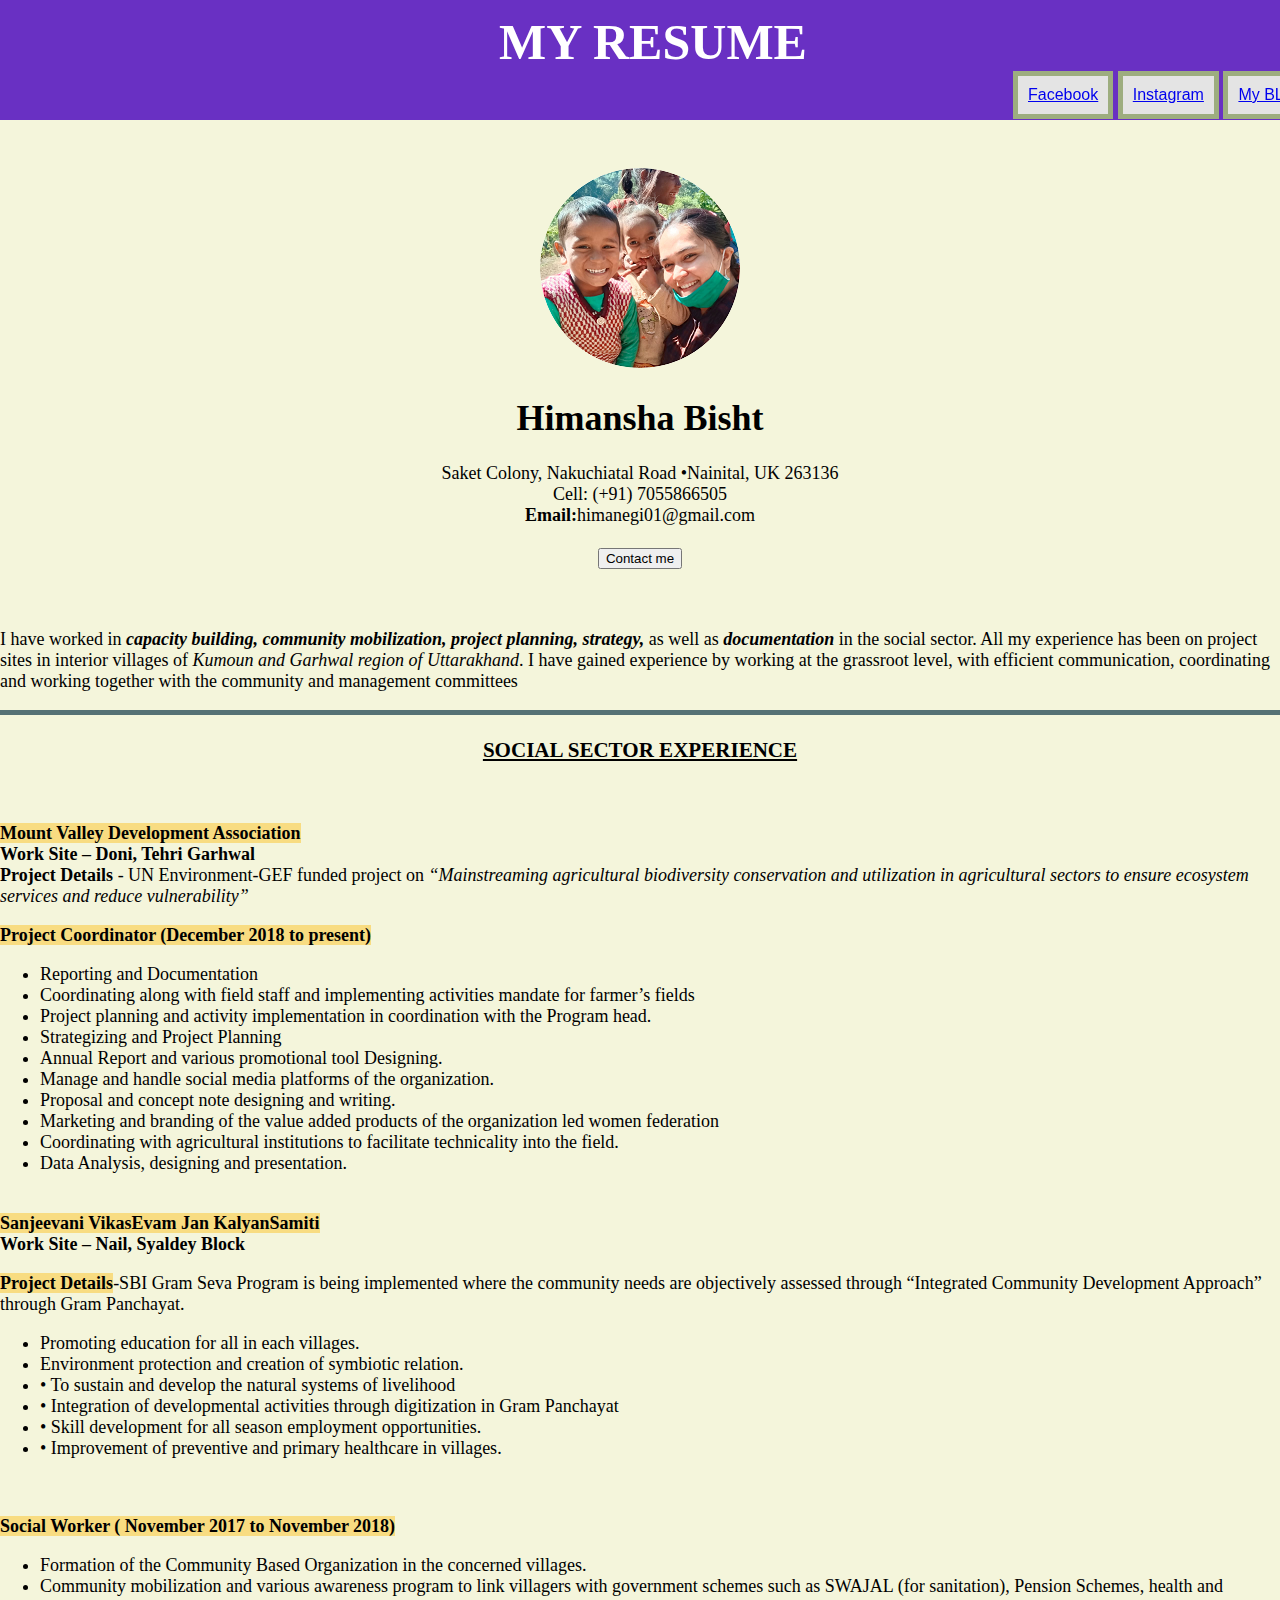
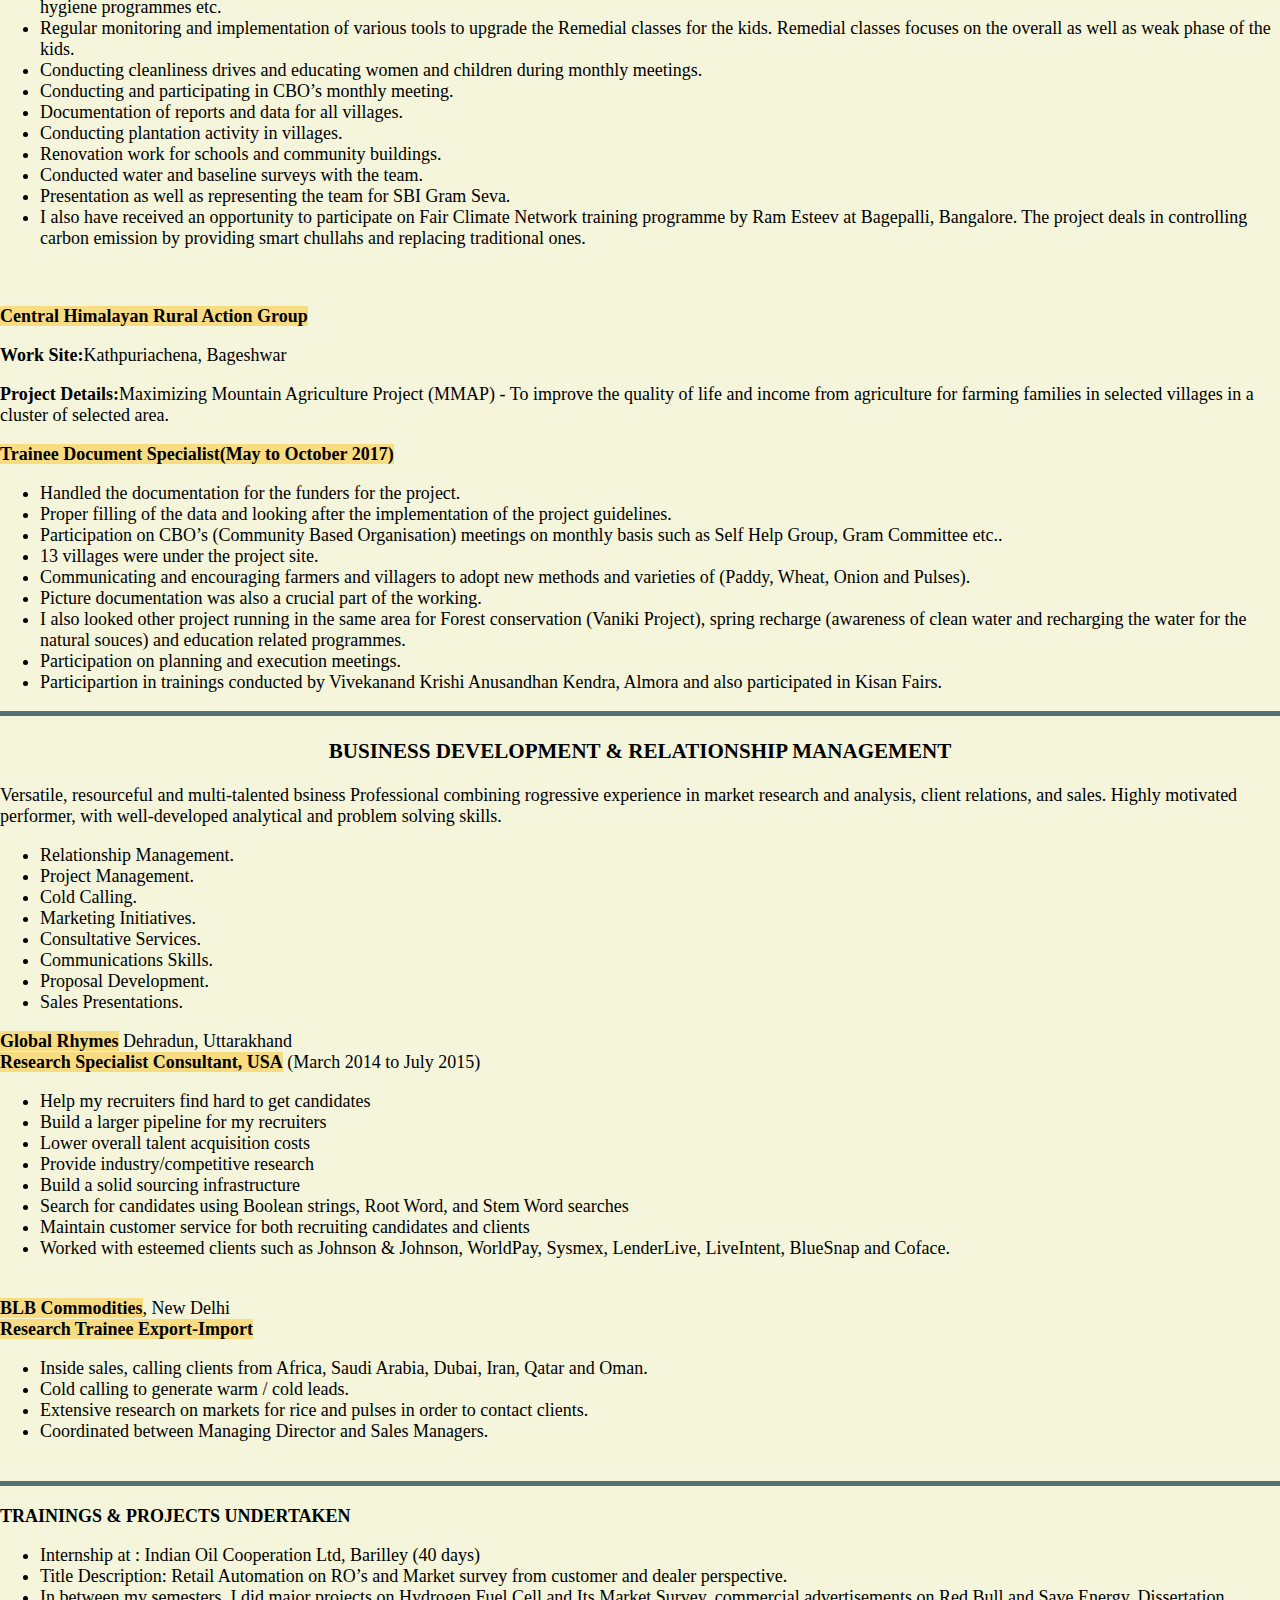
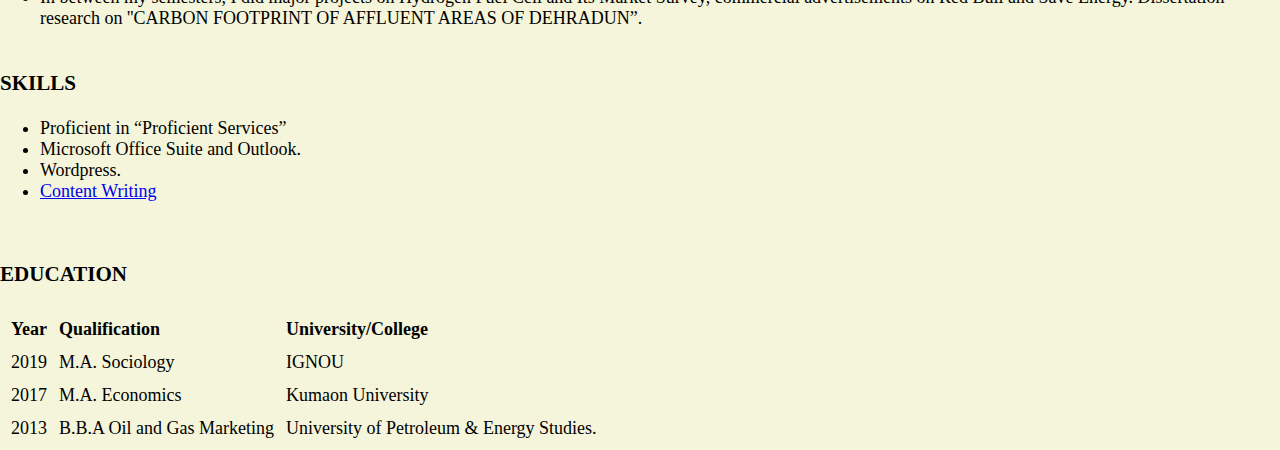
==== index.html @ 37a5aa53 "Add files via upload" ====
<!DOCTYPE html>
<html lang="en">
<head>
    <meta charset="UTF-8">
    <meta name="viewport" content="width=device-width, initial-scale=1.0">
    <title>Himansha Bisht</title>
    <link rel="stylesheet" href="mystyles.css">
</head>

<body>

  <div class="flo">
 

  <h2 class="header" style=text-align:center;>MY RESUME</h2>


  
  <nav class="fix">
<button>
  
    <a href="https://www.facebook.com/lilypadMashmellow">

Facebook</a>

</button>

<button>
<a href="https://www.instagram.com/pahado_chadhkul/">
  Instagram
  </a>
</button>
<button>
<a href="https://www.bluebullettribe.com/">
    My BLOG
</a>
</button>
 </nav>

</div>




  <br><br><br><br>
  <br><br><br><br>
   
<div class="swag">

<center>
  <img style=border-radius:50%; src="HimProfile.png" alt="Himansha's Profile Picture">
        
            <h1>Himansha Bisht</h1>
            Saket Colony, Nakuchiatal Road •Nainital, UK 263136 <br>
              Cell: (+91) 7055866505 <strong><br>Email:</strong>himanegi01@gmail.com
   
              <form action="mailto:himanegi@gmail.com" enctype="text/plain">
                <br>
                <input class="FormButton" type="submit" value="Contact me">
               </form>     <br><br>
            
              </center>
              
            
            <p align="left">I have worked in <em><strong>capacity building, community mobilization, project planning,  strategy,</strong></em> as well as <strong><em>documentation</em></strong> in the social sector. All my  experience has been on project sites in interior villages of <em>Kumoun and Garhwal region of Uttarakhand</em>. I have gained  experience by working at the  grassroot level, with efficient communication, coordinating and working together with the community and management committees</p>

</div>
    
<hr size="4">                
                
                <center>    <u><h3>SOCIAL SECTOR EXPERIENCE<h3></u></center><br>
            
                  <p>
         <strong> <span class="highlight"> Mount Valley Development Association </span> </strong> 
          
          <br>
           <strong> Work Site – Doni, Tehri Garhwal </strong><br>
            
           <strong> Project Details </strong>- UN Environment-GEF funded project on <em>“Mainstreaming agricultural biodiversity conservation and utilization in agricultural sectors to ensure ecosystem services and reduce vulnerability”</em></p>
            
                  <strong><p class="Menu" align=left> <span class="highlight">Project Coordinator (December 2018 to  present) </span></p></strong>
                  
                  <ul>
                    <li>Reporting and Documentation</li>
                    
                    <li>Coordinating along with field staff and implementing activities mandate for farmer’s fields</li>
                    <li>	Project planning and activity implementation in coordination with the Program head. </li>
                    <li>	Strategizing and Project Planning</li>
                    <li>	Annual Report and various promotional tool Designing.</li>
                    <li>	Manage and handle social media platforms of the organization. </li>
                    <li>	Proposal and concept note designing and writing.</li>
                    <li>	Marketing and branding of the value added products of the organization led women federation </li>
                    <li>	Coordinating with agricultural institutions to facilitate technicality into the field. </li>
                    <li>	Data Analysis, designing and presentation.</li>
                    <br>
                </ul>
            
               
                  <strong><p align="left">
                    <span class="highlight">Sanjeevani VikasEvam Jan KalyanSamiti</span>
            <br>Work  Site – Nail, Syaldey Block
            </p></strong>
                 <p> <strong><span class="highlight">Project Details</span></strong>-SBI Gram Seva Program is being implemented where the community needs are objectively assessed through “Integrated Community Development Approach” through Gram Panchayat. </p>
                  
                  <ul>
                    <li>Promoting education for all in each villages.</li>
                      
                    <li>Environment protection and creation of symbiotic relation.</li>
                    <li>	•	To sustain and develop the natural systems of livelihood</li>
                    <li>	•	Integration of developmental activities through digitization in Gram Panchayat</li>
                    <li>	•	Skill development for all season employment opportunities.</li>
                    <li>	•	Improvement of preventive and primary healthcare in villages. </li>
                    
            </ul>
            
             <br><strong><p align="left"><span class="highlight">Social Worker ( November 2017 to  November 2018)</span></p></strong>
                 
                  <ul>
                    <li>Formation of the Community Based Organization in the concerned villages.</li>
                      
                    <li>Community mobilization and various awareness program to link villagers with government schemes such as SWAJAL (for sanitation), Pension Schemes, health and hygiene programmes etc.</li>
                    
                    <li>Regular monitoring and implementation of various tools to upgrade the Remedial classes for the kids. Remedial classes focuses on the overall as well as weak phase of the kids.</li>
                    <li>Conducting cleanliness drives and educating women and children during monthly meetings.</li>
                    <li>Conducting and participating in CBO’s monthly meeting.</li>
                    <li>	Documentation of reports and data for all villages. </li>
                    <li> Conducting plantation activity in villages.</li>
                    <li>  	Renovation work for schools and community buildings.</li>
                    <li>Conducted water and baseline surveys with the team.</li>
                    <li>Presentation as well as representing the team for SBI Gram Seva.</li>
            <li>I also have received an opportunity to participate on Fair Climate Network training programme by Ram Esteev at Bagepalli, Bangalore. The project deals in controlling carbon emission by providing smart chullahs and replacing traditional ones.</li>
            </ul>
            <br>
                  
                  <p><strong><span class="highlight">Central Himalayan Rural Action Group</span></strong></p>
            
                  <p><strong>Work Site:</strong>Kathpuriachena, Bageshwar</p>
                  <p><strong>Project Details:</strong>Maximizing Mountain Agriculture Project (MMAP) - To improve the quality of life and income from agriculture for farming families in selected villages in a cluster of selected area.</p>
                  <strong><span class="highlight">Trainee Document Specialist(May to October 2017)</span></strong>
                  <ul>
                    <li>Handled the documentation for the funders for the project.</li>
                    <li>Proper filling of the data and looking after the implementation of the project guidelines.</li>
                    
                      <li>Participation on CBO’s (Community Based Organisation) meetings on monthly basis such as Self Help Group, Gram Committee etc..</li>
                    <li>13 villages were under the project site.</li>
                    <li>Communicating and encouraging farmers and villagers to adopt new methods and varieties of (Paddy, Wheat, Onion and Pulses).</li>
                    <li>Picture documentation was also a crucial part of the working.</li>
                    <li>I also looked other project running in the same area for Forest conservation (Vaniki Project), spring recharge (awareness of clean water and recharging the water for the natural souces) and education related programmes.</li>
                    
                    <li>Participation on planning and execution meetings.</li>
                    <li>Participartion in trainings conducted by Vivekanand Krishi Anusandhan Kendra, Almora and also participated in Kisan Fairs.</li>
                    
                  </ul>
            
                  <hr size="4">
            
            <center>
            <h3>
            BUSINESS DEVELOPMENT & RELATIONSHIP MANAGEMENT
              </h3>
                  </center>
                  <p>
                    Versatile, resourceful and multi-talented bsiness Professional combining rogressive experience in market research and analysis, client relations, and sales. Highly motivated performer, with well-developed analytical and problem solving skills.
                  </p>
                  <ul>
                    <li>Relationship Management.
                    </li>
                    
                    <li>Project Management.
                    </li>
                    <li>Cold Calling.
                    </li>
                    <li>Marketing Initiatives.
                    </li>
                    <li>Consultative Services.
                    </li>
                    <li>Communications Skills.
                    </li>
                    <li>Proposal Development.
                    </li>
                    <li>Sales Presentations.
                    </li>
                  </ul>
                  <strong><span class="highlight">Global Rhymes</span></strong>  Dehradun, Uttarakhand
    <br>
    <strong><span class="highlight">Research Specialist Consultant, USA</strong></span>
    (March 2014 to July 2015)
    <br>
    <ul>
     <li>Help my recruiters find hard to get candidates
      </li>
      
     <li>Build a larger pipeline for my recruiters
      </li>
     <li>Lower overall talent acquisition costs
      </li>
     <li>Provide industry/competitive research
      </li>
     <li>Build a solid sourcing infrastructure
      </li>
     <li>Search for candidates using Boolean strings, Root Word, and Stem Word searches
      </li>
     <li>Maintain customer service for both recruiting candidates and clients
      </li>
     <li>Worked with esteemed clients such as Johnson & Johnson, WorldPay, Sysmex, LenderLive, LiveIntent, BlueSnap and Coface.
      </li>
      </ul>
    <br>
    <strong><span class="highlight"> BLB Commodities</span></Strong>, New Delhi<br>
    <strong><span class="highlight"> Research Trainee Export-Import</span></strong>
    <br>
    <ul>
      <li>Inside sales, calling clients from Africa, Saudi Arabia, Dubai, Iran, Qatar and Oman.
      </li>
      
      <li>Cold calling to generate warm / cold leads.
      </li>
      <li>Extensive research on markets for rice and pulses in order to contact clients.
      </li>
      <li>Coordinated between Managing Director and Sales Managers.<br><br> 
</li></ul>

<hr size="4">
<p>
<strong>TRAININGS & PROJECTS UNDERTAKEN</strong></p>
<ul>
<li>
    Internship at : Indian Oil Cooperation Ltd, Barilley (40 days)
</li>
    
        <li>
            	Title Description: Retail Automation on RO’s and Market survey from customer and dealer perspective.
            </li>
        
<li>
        	In between my semesters, I did major projects on Hydrogen Fuel Cell and Its Market Survey, commercial advertisements on Red Bull and Save Energy.
    	Dissertation research on ''CARBON FOOTPRINT OF AFFLUENT AREAS OF DEHRADUN”.
    </li>
  <br> 
    
  </ul>
  <h3>SKILLS</h3>
  <ul>
<li>
    Proficient in “Proficient Services”
</li>
<li>
    Microsoft Office Suite and Outlook.
</li>
<li>
Wordpress.
</li>
<li>
    <a href="https://www.bluebullettribe.com/">Content Writing</a>
</li>
  </ul>
  <br>
  <h3>EDUCATION</h3>
  <TABLE cellspacing="10">
<thead>
    <tr align="left">
        
    <th> Year</th>
<th>Qualification</th> 
<th>
    University/College
</th>   
</tr>
</thead>
<tbody>
<tr>
<td>
    2019
</td>
<td>
    M.A. Sociology 
</td>
<TD>
    IGNOU
</TD></tr>

<tr>
<td>
    2017
</td>

<td>
    M.A. Economics
</td>
<td>
    Kumaon University
</td>
</tr>

<tr>
<td>2013</td>



<td>B.B.A Oil and Gas Marketing
        
    </td>
    <td>
        University of Petroleum & Energy Studies.
    </td>
    
    </tr>
    

</tbody>



  </TABLE>

</body>
</html>
---- mystyles.css ----
body
{
    
    background-color:#f4f5db;
margin:0px;
    font-size:large;
    
   
}


img{ display:-ms-inline-flexbox
border-radius: 50%;

}

p{
display: block;

}
hr
{
border-style: none;
    border-top-style: solid;
    border-width:5px;
    color:#557174;} 
    margin-top:0;

    p{

      margin-bottom:0;
    }
        
button{

    background-color: #e4e4e4; 
    border: #9dad7f;
    border-width: 5px; 4px; 3px; 2px;
    border-style:SOLID;
    color: #557174;
    padding:10px;   
    text-align: center;
    text-decoration: none;
    display:inline;
    font-size: 16px;
  }
 
  button:hover{
      background-color:gold;
        }

  h1:hover{
      background-color:rgb(0, 0, 0);
      width:fit-content;
      color: rgb(255, 13, 13);
  }

  
  a:visited {
    color: rgb(0, 0, 0);
    background-color: transparent;
    text-decoration: none;
  }
  
  a:hover {
    color: red;
    background-color: transparent;
    text-decoration: underline;
  }

h2{

  margin:0;
  font-size:50px;
}
  /*-----------------------------------------------------Class Selectors-----------------------------------*/

  .FormButton:hover
  {
background-color: royalblue;
  }

  .flo{

    background-color:#6930c3;
    color: white;
    height: 2.5cm;
    padding: 13px ;
        display: block;
        position: fixed;
        margin-left:0px;
    width:100%;
  }

 
  .highlight{

    background-color:#f8dc81;
  }

 .fix{

  position:relative;
  left:1000px;
 }
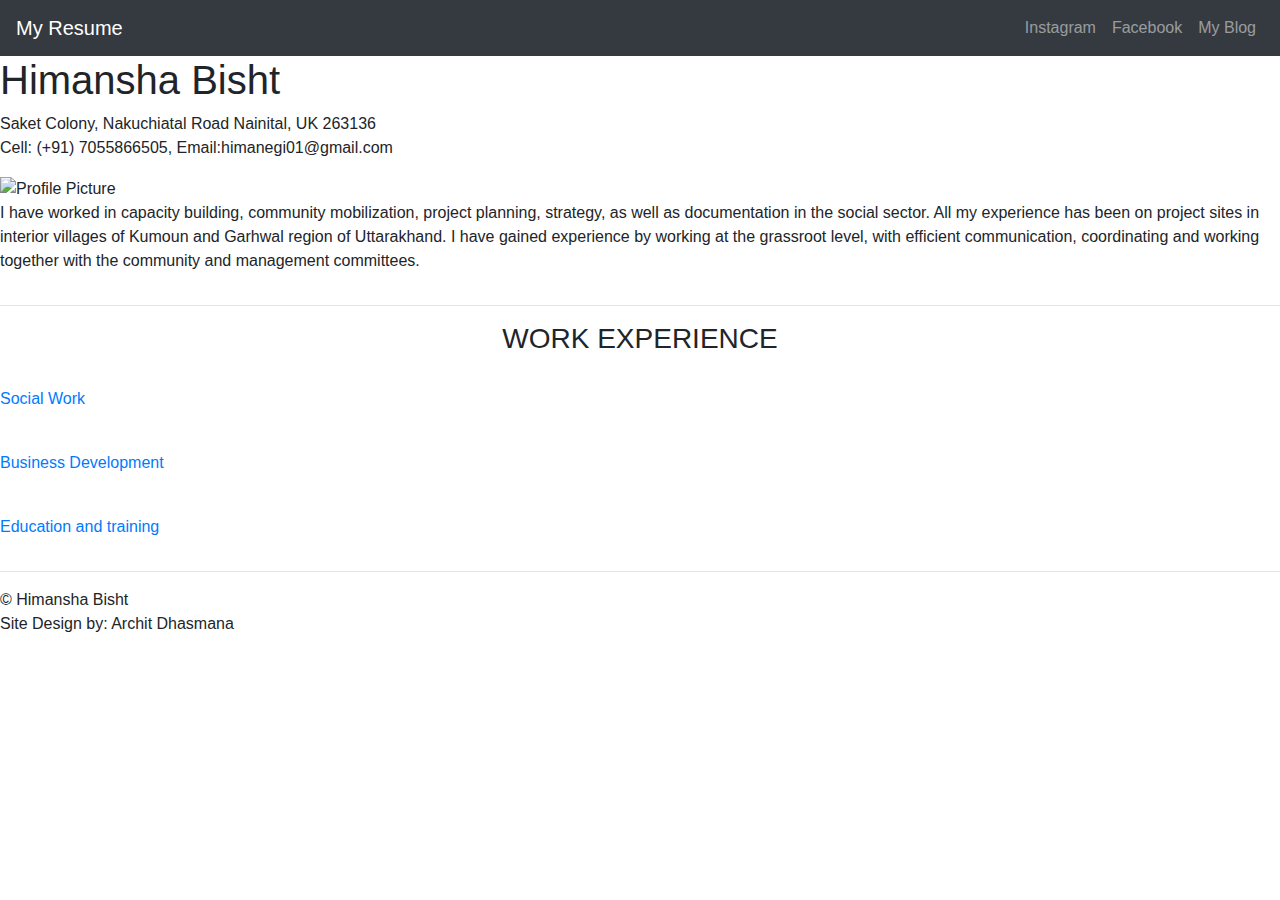
==== commit dcaa1085: "Add files via upload" ====
--- a/index.html
+++ b/index.html
@@ -1,319 +1,116 @@
 <!DOCTYPE html>
 <html lang="en">
-<head>
-    <meta charset="UTF-8">
-    <meta name="viewport" content="width=device-width, initial-scale=1.0">
-    <title>Himansha Bisht</title>
-    <link rel="stylesheet" href="mystyles.css">
-</head>
+  <head>
+    <meta charset="UTF-8" />
+    <meta name="viewport" content="width=device-width, initial-scale=1.0" />
+    
+    <!-- My style sheet -->
 
-<body>
+    <link rel="stylesheet" href="https://maxcdn.bootstrapcdn.com/bootstrap/4.0.0/css/bootstrap.min.css" integrity="sha384-Gn5384xqQ1aoWXA+058RXPxPg6fy4IWvTNh0E263XmFcJlSAwiGgFAW/dAiS6JXm" crossorigin="anonymous">
+    <link rel="stylesheet" href="css/mystyles.css" />
+    <title>Document</title>
+  </head>
 
-  <div class="flo">
- 
+  <body>
+    <nav class="navbar  bg-dark navbar-expand-lg navbar-dark">
+      <a class="navbar-brand" href="">My Resume</a>
+      <button
+        class="navbar-toggler"
+        type="button"
+        data-toggle="collapse"
+        data-target="#navbarSupportedContent"
+        aria-controls="navbarSupportedContent"
+        aria-expanded="false"
+        aria-label="Toggle navigation"
+      >
+        <span class="navbar-toggler-icon"></span>
+      </button>
+      <div class="collapse navbar-collapse" id="navbarSupportedContent">
+        <ul class="navbar-nav ml-auto">
+          <li class="nav-item">
+            <a class="nav-link" href="https://www.instagram.com/pahado_chadhkul/?hl=en" target="_blank">Instagram</a>
+          </li>
+          <li class="nav-item">
+            <a class="nav-link" href="https://www.facebook.com/lilypadMashmellow" target="_blank">Facebook</a>
+          </li>
+          <li class="nav-item">
+            <a class="nav-link" href="https://www.bluebullettribe.com/" target="_blank">My Blog</a>
+          </li>
+        </ul>
+      </div>
+    </nav>
 
-  <h2 class="header" style=text-align:center;>MY RESUME</h2>
+<div class="row">
+   
+<div class="col-lg-12">
+  
+  <h1>Himansha Bisht</h1>
+      <p class="pagetop">
+        Saket Colony, Nakuchiatal Road Nainital, UK 263136<br />
+        Cell: (+91) 7055866505, Email:himanegi01@gmail.com
+      </p>
+    </div>
+
+    
+        <div class="col-lg-12 profile">
+          <img class="propic" src="Pictures/Himansha.png" alt="Profile Picture" />
+
+        <p>
+          I have worked in capacity building, community mobilization, project
+          planning, strategy, as well as documentation in the social sector. All
+          my experience has been on project sites in interior villages of Kumoun
+          and Garhwal region of Uttarakhand. I have gained experience by working
+          at the grassroot level, with efficient communication, coordinating and
+          working together with the community and management committees.
+        </p>
+      </div>
+    </div>
+   
+
+      <hr>
+   
+     
+      <h3 style="text-align: center;">WORK EXPERIENCE</h3>
+
+      <div class="row">
+
+    
+         <div class="col-md-12 col-sm-12 social-work">
+              <a class="social-change" href="ExperienceSocial.html"> <img src="Pictures/social-care.png" alt="">
+               <p>Social Work</p></a>
 
 
-  
-  <nav class="fix">
-<button>
-  
-    <a href="https://www.facebook.com/lilypadMashmellow">
+         </div>
 
-Facebook</a>
 
-</button>
+          <div class="col-md-12 col-sm-12 business-work">
+          <a class="bd-change" href="experienceBD.html"> <img src="pictures/goal.png" alt="">
+           <p>Business Development</p> </a>
+          </div>
 
-<button>
-<a href="https://www.instagram.com/pahado_chadhkul/">
-  Instagram
-  </a>
-</button>
-<button>
-<a href="https://www.bluebullettribe.com/">
-    My BLOG
-</a>
-</button>
- </nav>
 
-</div>
+           <div class=" col-md-12 col-sm-12 skill-train">
+
+           <a class="skill-change" href="Education and Skill.html"> <img src="pictures/teaching.png" alt="">
+          <p>Education and training</p> </a>
+          </div>
+          
+
+      </div>
+      <hr>
+     
 
 
 
-
-  <br><br><br><br>
-  <br><br><br><br>
-   
-<div class="swag">
-
-<center>
-  <img style=border-radius:50%; src="HimProfile.png" alt="Himansha's Profile Picture">
-        
-            <h1>Himansha Bisht</h1>
-            Saket Colony, Nakuchiatal Road •Nainital, UK 263136 <br>
-              Cell: (+91) 7055866505 <strong><br>Email:</strong>himanegi01@gmail.com
-   
-              <form action="mailto:himanegi@gmail.com" enctype="text/plain">
-                <br>
-                <input class="FormButton" type="submit" value="Contact me">
-               </form>     <br><br>
-            
-              </center>
-              
-            
-            <p align="left">I have worked in <em><strong>capacity building, community mobilization, project planning,  strategy,</strong></em> as well as <strong><em>documentation</em></strong> in the social sector. All my  experience has been on project sites in interior villages of <em>Kumoun and Garhwal region of Uttarakhand</em>. I have gained  experience by working at the  grassroot level, with efficient communication, coordinating and working together with the community and management committees</p>
-
-</div>
-    
-<hr size="4">                
-                
-                <center>    <u><h3>SOCIAL SECTOR EXPERIENCE<h3></u></center><br>
-            
-                  <p>
-         <strong> <span class="highlight"> Mount Valley Development Association </span> </strong> 
-          
-          <br>
-           <strong> Work Site – Doni, Tehri Garhwal </strong><br>
-            
-           <strong> Project Details </strong>- UN Environment-GEF funded project on <em>“Mainstreaming agricultural biodiversity conservation and utilization in agricultural sectors to ensure ecosystem services and reduce vulnerability”</em></p>
-            
-                  <strong><p class="Menu" align=left> <span class="highlight">Project Coordinator (December 2018 to  present) </span></p></strong>
-                  
-                  <ul>
-                    <li>Reporting and Documentation</li>
-                    
-                    <li>Coordinating along with field staff and implementing activities mandate for farmer’s fields</li>
-                    <li>	Project planning and activity implementation in coordination with the Program head. </li>
-                    <li>	Strategizing and Project Planning</li>
-                    <li>	Annual Report and various promotional tool Designing.</li>
-                    <li>	Manage and handle social media platforms of the organization. </li>
-                    <li>	Proposal and concept note designing and writing.</li>
-                    <li>	Marketing and branding of the value added products of the organization led women federation </li>
-                    <li>	Coordinating with agricultural institutions to facilitate technicality into the field. </li>
-                    <li>	Data Analysis, designing and presentation.</li>
-                    <br>
-                </ul>
-            
-               
-                  <strong><p align="left">
-                    <span class="highlight">Sanjeevani VikasEvam Jan KalyanSamiti</span>
-            <br>Work  Site – Nail, Syaldey Block
-            </p></strong>
-                 <p> <strong><span class="highlight">Project Details</span></strong>-SBI Gram Seva Program is being implemented where the community needs are objectively assessed through “Integrated Community Development Approach” through Gram Panchayat. </p>
-                  
-                  <ul>
-                    <li>Promoting education for all in each villages.</li>
-                      
-                    <li>Environment protection and creation of symbiotic relation.</li>
-                    <li>	•	To sustain and develop the natural systems of livelihood</li>
-                    <li>	•	Integration of developmental activities through digitization in Gram Panchayat</li>
-                    <li>	•	Skill development for all season employment opportunities.</li>
-                    <li>	•	Improvement of preventive and primary healthcare in villages. </li>
-                    
-            </ul>
-            
-             <br><strong><p align="left"><span class="highlight">Social Worker ( November 2017 to  November 2018)</span></p></strong>
-                 
-                  <ul>
-                    <li>Formation of the Community Based Organization in the concerned villages.</li>
-                      
-                    <li>Community mobilization and various awareness program to link villagers with government schemes such as SWAJAL (for sanitation), Pension Schemes, health and hygiene programmes etc.</li>
-                    
-                    <li>Regular monitoring and implementation of various tools to upgrade the Remedial classes for the kids. Remedial classes focuses on the overall as well as weak phase of the kids.</li>
-                    <li>Conducting cleanliness drives and educating women and children during monthly meetings.</li>
-                    <li>Conducting and participating in CBO’s monthly meeting.</li>
-                    <li>	Documentation of reports and data for all villages. </li>
-                    <li> Conducting plantation activity in villages.</li>
-                    <li>  	Renovation work for schools and community buildings.</li>
-                    <li>Conducted water and baseline surveys with the team.</li>
-                    <li>Presentation as well as representing the team for SBI Gram Seva.</li>
-            <li>I also have received an opportunity to participate on Fair Climate Network training programme by Ram Esteev at Bagepalli, Bangalore. The project deals in controlling carbon emission by providing smart chullahs and replacing traditional ones.</li>
-            </ul>
-            <br>
-                  
-                  <p><strong><span class="highlight">Central Himalayan Rural Action Group</span></strong></p>
-            
-                  <p><strong>Work Site:</strong>Kathpuriachena, Bageshwar</p>
-                  <p><strong>Project Details:</strong>Maximizing Mountain Agriculture Project (MMAP) - To improve the quality of life and income from agriculture for farming families in selected villages in a cluster of selected area.</p>
-                  <strong><span class="highlight">Trainee Document Specialist(May to October 2017)</span></strong>
-                  <ul>
-                    <li>Handled the documentation for the funders for the project.</li>
-                    <li>Proper filling of the data and looking after the implementation of the project guidelines.</li>
-                    
-                      <li>Participation on CBO’s (Community Based Organisation) meetings on monthly basis such as Self Help Group, Gram Committee etc..</li>
-                    <li>13 villages were under the project site.</li>
-                    <li>Communicating and encouraging farmers and villagers to adopt new methods and varieties of (Paddy, Wheat, Onion and Pulses).</li>
-                    <li>Picture documentation was also a crucial part of the working.</li>
-                    <li>I also looked other project running in the same area for Forest conservation (Vaniki Project), spring recharge (awareness of clean water and recharging the water for the natural souces) and education related programmes.</li>
-                    
-                    <li>Participation on planning and execution meetings.</li>
-                    <li>Participartion in trainings conducted by Vivekanand Krishi Anusandhan Kendra, Almora and also participated in Kisan Fairs.</li>
-                    
-                  </ul>
-            
-                  <hr size="4">
-            
-            <center>
-            <h3>
-            BUSINESS DEVELOPMENT & RELATIONSHIP MANAGEMENT
-              </h3>
-                  </center>
-                  <p>
-                    Versatile, resourceful and multi-talented bsiness Professional combining rogressive experience in market research and analysis, client relations, and sales. Highly motivated performer, with well-developed analytical and problem solving skills.
-                  </p>
-                  <ul>
-                    <li>Relationship Management.
-                    </li>
-                    
-                    <li>Project Management.
-                    </li>
-                    <li>Cold Calling.
-                    </li>
-                    <li>Marketing Initiatives.
-                    </li>
-                    <li>Consultative Services.
-                    </li>
-                    <li>Communications Skills.
-                    </li>
-                    <li>Proposal Development.
-                    </li>
-                    <li>Sales Presentations.
-                    </li>
-                  </ul>
-                  <strong><span class="highlight">Global Rhymes</span></strong>  Dehradun, Uttarakhand
-    <br>
-    <strong><span class="highlight">Research Specialist Consultant, USA</strong></span>
-    (March 2014 to July 2015)
-    <br>
-    <ul>
-     <li>Help my recruiters find hard to get candidates
-      </li>
+    <footer class="foot">
       
-     <li>Build a larger pipeline for my recruiters
-      </li>
-     <li>Lower overall talent acquisition costs
-      </li>
-     <li>Provide industry/competitive research
-      </li>
-     <li>Build a solid sourcing infrastructure
-      </li>
-     <li>Search for candidates using Boolean strings, Root Word, and Stem Word searches
-      </li>
-     <li>Maintain customer service for both recruiting candidates and clients
-      </li>
-     <li>Worked with esteemed clients such as Johnson & Johnson, WorldPay, Sysmex, LenderLive, LiveIntent, BlueSnap and Coface.
-      </li>
-      </ul>
-    <br>
-    <strong><span class="highlight"> BLB Commodities</span></Strong>, New Delhi<br>
-    <strong><span class="highlight"> Research Trainee Export-Import</span></strong>
-    <br>
-    <ul>
-      <li>Inside sales, calling clients from Africa, Saudi Arabia, Dubai, Iran, Qatar and Oman.
-      </li>
-      
-      <li>Cold calling to generate warm / cold leads.
-      </li>
-      <li>Extensive research on markets for rice and pulses in order to contact clients.
-      </li>
-      <li>Coordinated between Managing Director and Sales Managers.<br><br> 
-</li></ul>
-
-<hr size="4">
-<p>
-<strong>TRAININGS & PROJECTS UNDERTAKEN</strong></p>
-<ul>
-<li>
-    Internship at : Indian Oil Cooperation Ltd, Barilley (40 days)
-</li>
-    
-        <li>
-            	Title Description: Retail Automation on RO’s and Market survey from customer and dealer perspective.
-            </li>
-        
-<li>
-        	In between my semesters, I did major projects on Hydrogen Fuel Cell and Its Market Survey, commercial advertisements on Red Bull and Save Energy.
-    	Dissertation research on ''CARBON FOOTPRINT OF AFFLUENT AREAS OF DEHRADUN”.
-    </li>
-  <br> 
-    
-  </ul>
-  <h3>SKILLS</h3>
-  <ul>
-<li>
-    Proficient in “Proficient Services”
-</li>
-<li>
-    Microsoft Office Suite and Outlook.
-</li>
-<li>
-Wordpress.
-</li>
-<li>
-    <a href="https://www.bluebullettribe.com/">Content Writing</a>
-</li>
-  </ul>
-  <br>
-  <h3>EDUCATION</h3>
-  <TABLE cellspacing="10">
-<thead>
-    <tr align="left">
-        
-    <th> Year</th>
-<th>Qualification</th> 
-<th>
-    University/College
-</th>   
-</tr>
-</thead>
-<tbody>
-<tr>
-<td>
-    2019
-</td>
-<td>
-    M.A. Sociology 
-</td>
-<TD>
-    IGNOU
-</TD></tr>
-
-<tr>
-<td>
-    2017
-</td>
-
-<td>
-    M.A. Economics
-</td>
-<td>
-    Kumaon University
-</td>
-</tr>
-
-<tr>
-<td>2013</td>
-
-
-
-<td>B.B.A Oil and Gas Marketing
-        
-    </td>
-    <td>
-        University of Petroleum & Energy Studies.
-    </td>
-    
-    </tr>
-    
-
-</tbody>
-
-
-
-  </TABLE>
-
-</body>
+        <span>&#xa9;</span> Himansha Bisht <br />
+        Site Design by: Archit Dhasmana
+     
+    </footer>
+  </div>
+  <script src="https://code.jquery.com/jquery-3.2.1.slim.min.js" integrity="sha384-KJ3o2DKtIkvYIK3UENzmM7KCkRr/rE9/Qpg6aAZGJwFDMVNA/GpGFF93hXpG5KkN" crossorigin="anonymous"></script>
+<script src="https://cdnjs.cloudflare.com/ajax/libs/popper.js/1.12.9/umd/popper.min.js" integrity="sha384-ApNbgh9B+Y1QKtv3Rn7W3mgPxhU9K/ScQsAP7hUibX39j7fakFPskvXusvfa0b4Q" crossorigin="anonymous"></script>
+<script src="https://maxcdn.bootstrapcdn.com/bootstrap/4.0.0/js/bootstrap.min.js" integrity="sha384-JZR6Spejh4U02d8jOt6vLEHfe/JQGiRRSQQxSfFWpi1MquVdAyjUar5+76PVCmYl" crossorigin="anonymous"></script>
+  </body>
 </html>
-
-    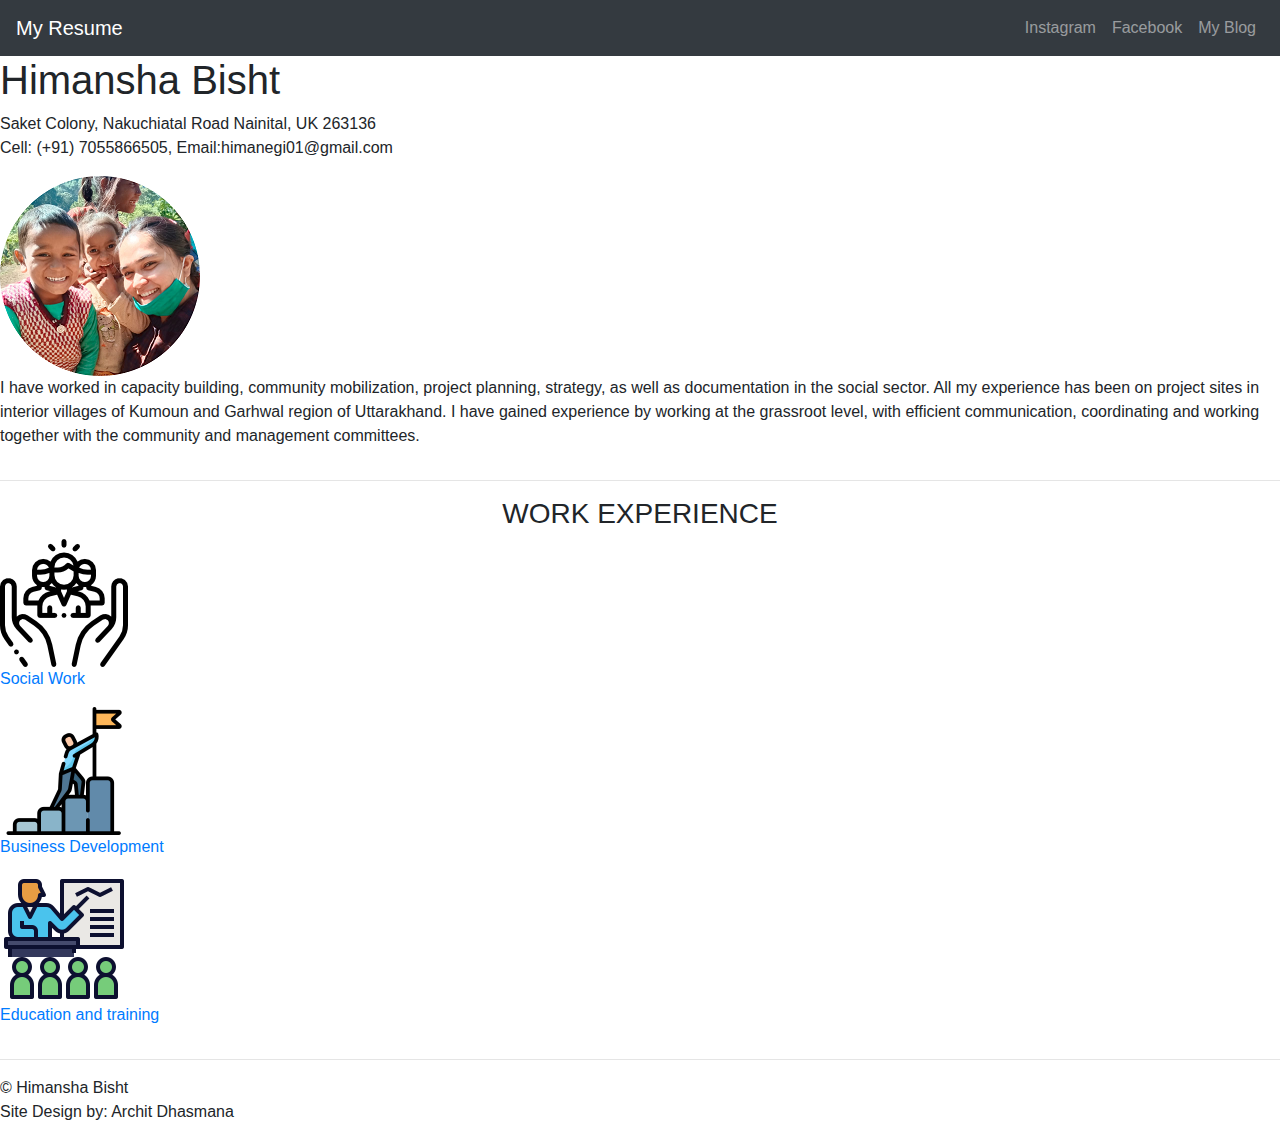
==== commit e5389d7d: "Add files via upload" ====
--- a/index.html
+++ b/index.html
@@ -53,7 +53,7 @@
 
     
         <div class="col-lg-12 profile">
-          <img class="propic" src="Pictures/Himansha.png" alt="Profile Picture" />
+          <img class="propic" src="Himansha.png" alt="Profile Picture" />
 
         <p>
           I have worked in capacity building, community mobilization, project
@@ -76,7 +76,7 @@
 
     
          <div class="col-md-12 col-sm-12 social-work">
-              <a class="social-change" href="ExperienceSocial.html"> <img src="Pictures/social-care.png" alt="">
+              <a class="social-change" href="ExperienceSocial.html"> <img src="social-care.png" alt="">
                <p>Social Work</p></a>
 
 
@@ -84,14 +84,14 @@
 
 
           <div class="col-md-12 col-sm-12 business-work">
-          <a class="bd-change" href="experienceBD.html"> <img src="pictures/goal.png" alt="">
+          <a class="bd-change" href="experienceBD.html"> <img src="goal.png" alt="">
            <p>Business Development</p> </a>
           </div>
 
 
            <div class=" col-md-12 col-sm-12 skill-train">
 
-           <a class="skill-change" href="Education and Skill.html"> <img src="pictures/teaching.png" alt="">
+           <a class="skill-change" href="Education and Skill.html"> <img src="teaching.png" alt="">
           <p>Education and training</p> </a>
           </div>
           
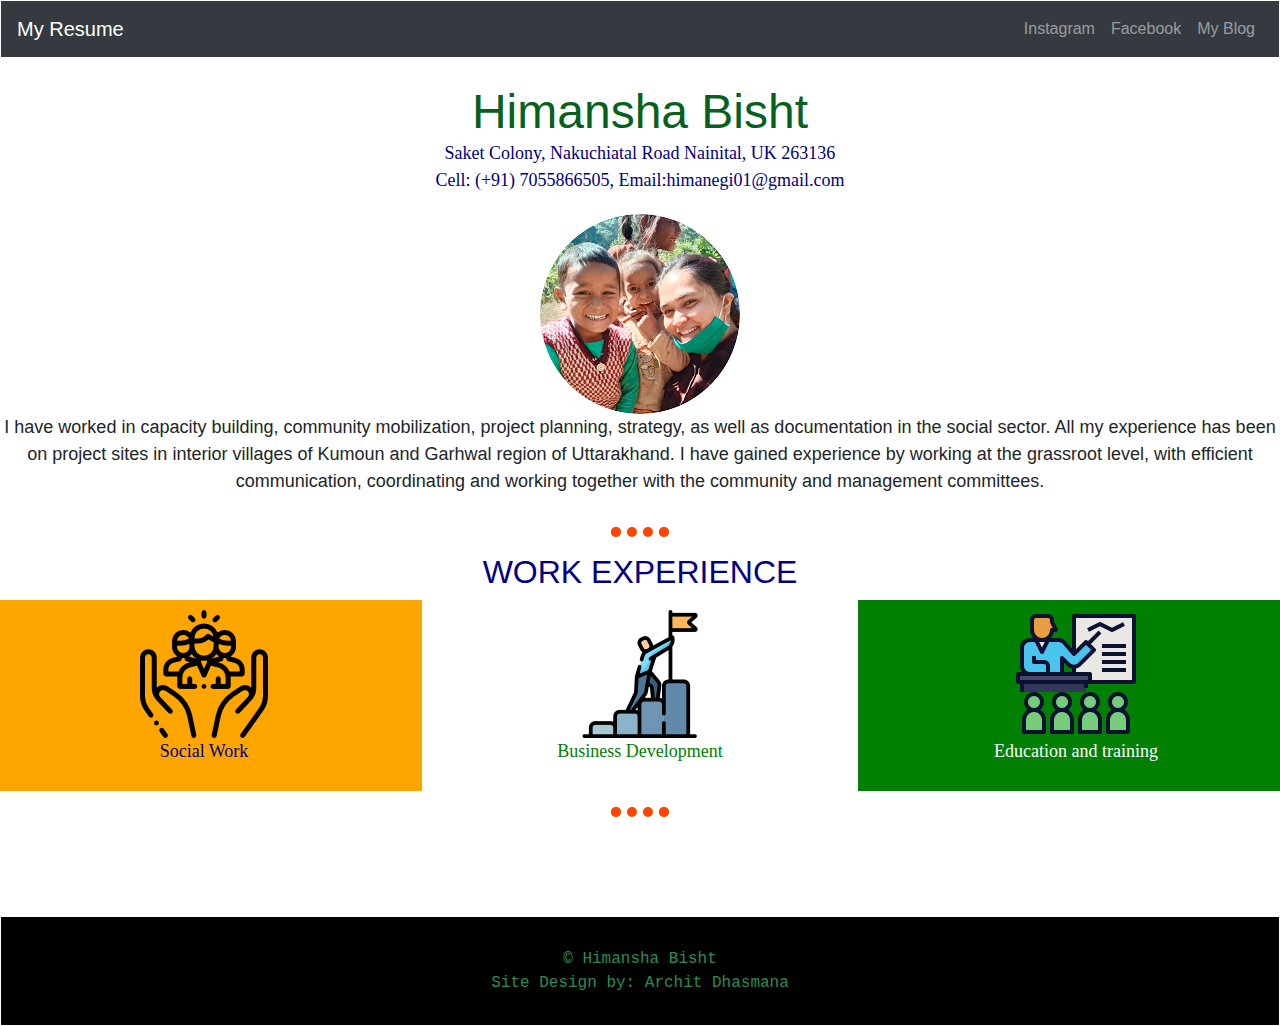
==== commit 5e939da6: "Update index.html" ====
--- a/index.html
+++ b/index.html
@@ -7,7 +7,7 @@
     <!-- My style sheet -->
 
     <link rel="stylesheet" href="https://maxcdn.bootstrapcdn.com/bootstrap/4.0.0/css/bootstrap.min.css" integrity="sha384-Gn5384xqQ1aoWXA+058RXPxPg6fy4IWvTNh0E263XmFcJlSAwiGgFAW/dAiS6JXm" crossorigin="anonymous">
-    <link rel="stylesheet" href="css/mystyles.css" />
+    <link rel="stylesheet" href="mystyles.css" />
     <title>Document</title>
   </head>
 
--- a/mystyles.css
+++ b/mystyles.css
@@ -0,0 +1,221 @@
+body {
+  margin: 1px;
+  line-height: 1.5;
+
+  font-family: "Gill Sans", "Gill Sans MT", Calibri, "Trebuchet MS", sans-serif;
+text-align:center;
+}
+
+p {
+  font-weight: 300;
+  font-size: large;
+}
+
+h1 {
+  text-align: center;
+  color: rgb(7, 97, 30);
+  font-size: 3rem;
+  margin: 0;
+}
+
+h2 {
+  text-align: center;
+
+  color: darkgreen;
+}
+
+h3 {
+  font-size: 2rem;
+  color: navy;
+}
+
+hr {
+  border: solid 10px;
+  border-style: dotted;
+  border-bottom: none;
+  width: 3%;
+  color: orangered;
+}
+
+.top {
+  position: relative;
+  left: 38%;
+
+  padding: 8px;
+
+  color: white;
+  font-family: cursive;
+  text-decoration: none;
+  border-radius: 20%;
+}
+
+.top:hover {
+  color: rgb(10, 10, 10);
+  background-color: rgb(255, 255, 255);
+  font-weight: bolder;
+}
+
+.head {
+  text-align: center;
+  width: 100%;
+
+  background-color: rgb(0, 0, 0);
+
+  padding: 25px;
+}
+
+.intro {
+  text-align: CENTER;
+  
+
+  margin-left: AUTO;
+  margin-right: auto;
+  margin-bottom: 120px;
+  margin-top: 50px;
+}
+
+
+.pagetop {
+  color: navy;
+  width: fit-content;
+  margin: auto;
+  font-family: cursive;
+}
+
+.logo {
+  position: absolute;
+  left: 7px;
+  top: 7px;
+
+  width: 10%;
+  margin: 15px 0px 10px 7px;
+}
+
+.able {
+  text-align: justify;
+  margin: auto;
+}
+
+.education {
+  text-align: center;
+  background-color: #75cfb8;
+
+  margin: auto;
+  padding: 20px;
+  height: fit-content;
+}
+
+.train {
+  background-color: #75cfb8;
+  padding: 40px;
+
+  width: 50%;
+  margin: auto;
+  margin-top: 20px;
+}
+
+.skill {
+  background-color: #75cfb8;
+
+  padding: 20px;
+
+  text-align: left;
+  width: 20%;
+  margin: auto;
+  margin-top: 40px;
+}
+
+.flex {
+  display: flex;
+}
+
+footer {
+  background-color: rgb(0, 0, 0);
+  text-align: center;
+  color: seagreen;
+  padding: 30px;
+  margin-top: 100px;
+  font-family: monospace;
+  font-size: large;
+}
+
+.business {
+  width: 10%;
+}
+
+.social {
+  width: 50%;
+}
+
+.skil {
+  width: 20%;
+}
+
+.other-pages {
+  margin-top: 100px;
+  margin-bottom: 50px;
+
+  display: flex;
+  justify-content: space-evenly;
+}
+
+.social-work {
+  flex: 1;
+  padding: 10px;
+  text-align: center;
+  background-color: orange;
+
+  font-family: cursive;
+}
+
+.business-work {
+  background-color: rgb(255, 255, 255);
+  flex: 1;
+  padding: 10px;
+  text-align: center;
+  font-family: cursive;
+}
+
+.skill-train {
+  text-align: center;
+  flex: 1;
+  padding: 10px;
+  background-color: green;
+
+  font-family: cursive;
+}
+
+a {
+  text-decoration: none;
+}
+
+.social-change {
+  color: navy;
+}
+
+.bd-change {
+  color: green;
+}
+
+.skill-change {
+  color: rgb(255, 255, 255);
+}
+
+
+.profile{
+
+
+  text-align: center;
+  padding-top: 20px;
+}
+
+.navbar{
+
+  margin-bottom: 2%;
+  
+}
+
+.propic{
+
+  border-radius:50%;
+}
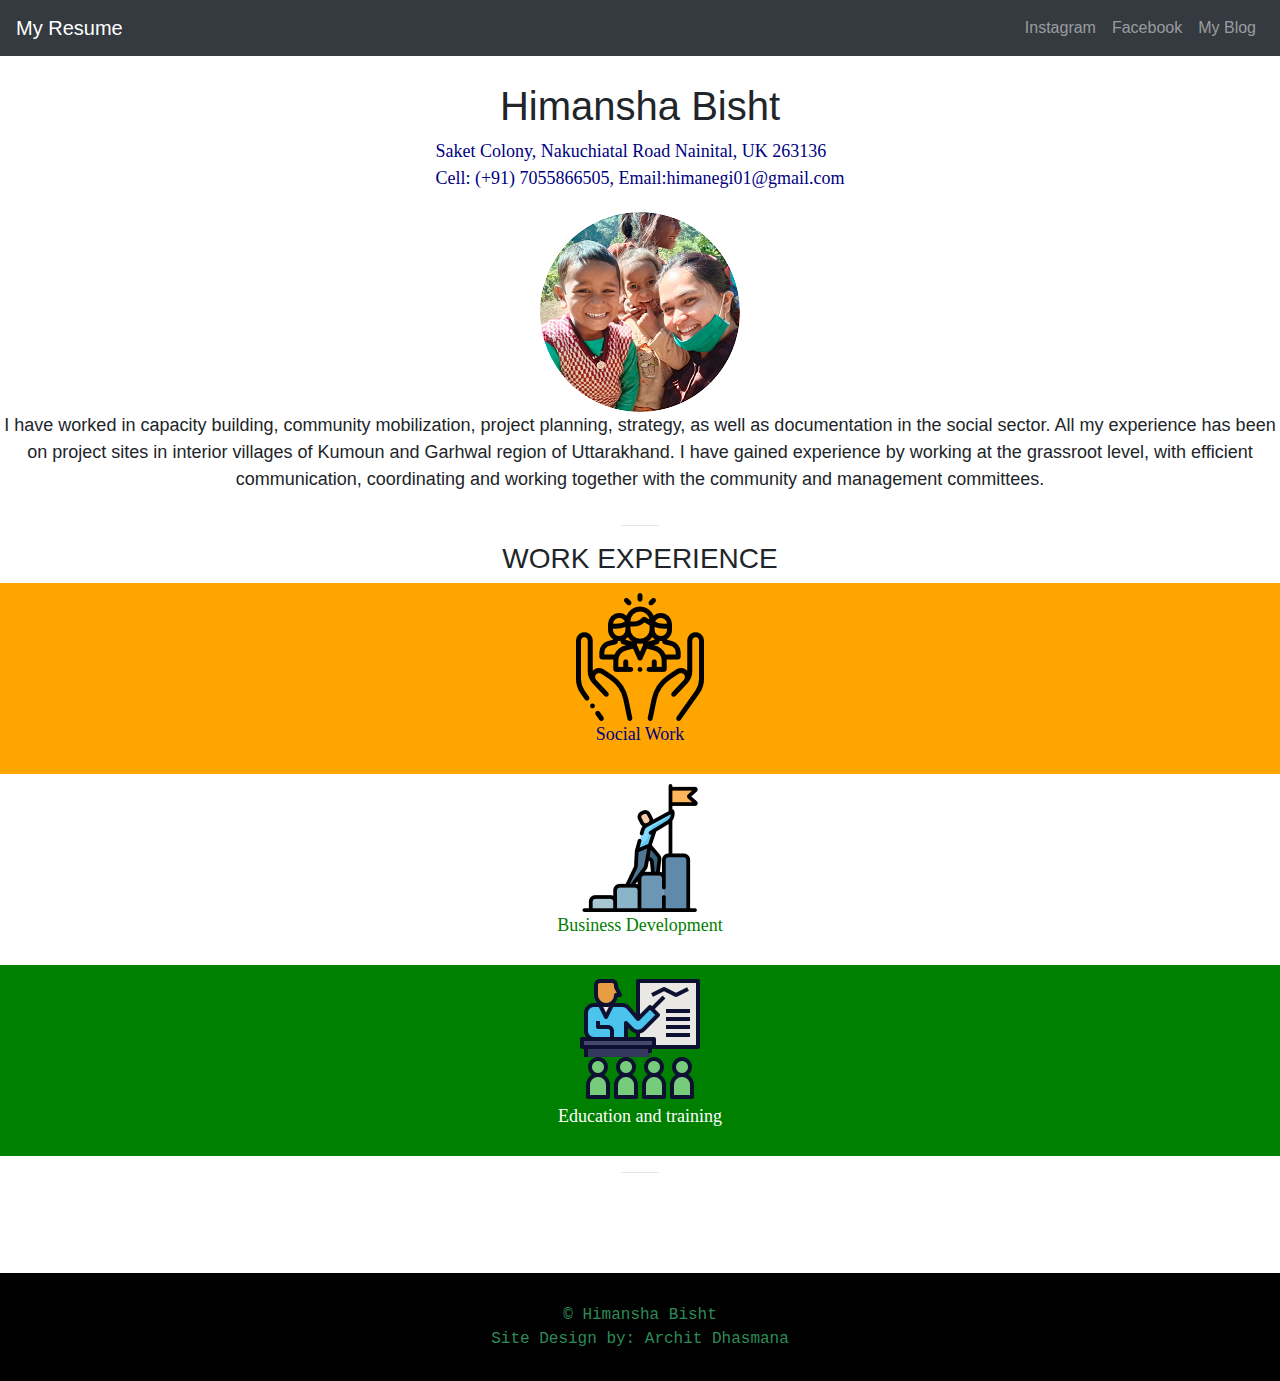
==== commit 6589e6e2: "Update index.html" ====
--- a/index.html
+++ b/index.html
@@ -5,9 +5,9 @@
     <meta name="viewport" content="width=device-width, initial-scale=1.0" />
     
     <!-- My style sheet -->
-
+ <link rel="stylesheet" href="mystyles.css" />
     <link rel="stylesheet" href="https://maxcdn.bootstrapcdn.com/bootstrap/4.0.0/css/bootstrap.min.css" integrity="sha384-Gn5384xqQ1aoWXA+058RXPxPg6fy4IWvTNh0E263XmFcJlSAwiGgFAW/dAiS6JXm" crossorigin="anonymous">
-    <link rel="stylesheet" href="mystyles.css" />
+   
     <title>Document</title>
   </head>
 
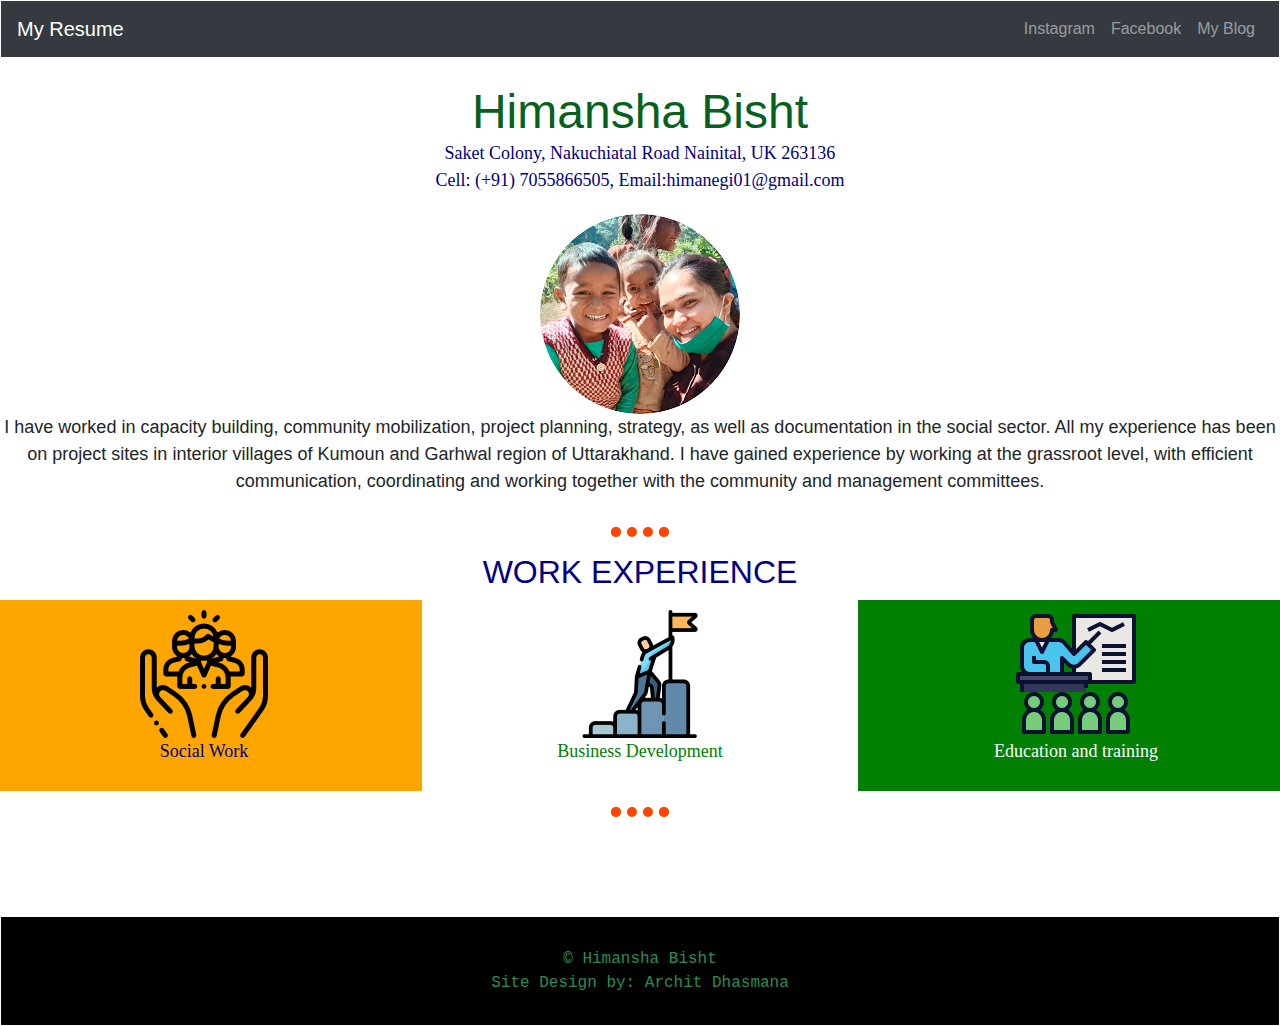
==== commit 51576941: "Update index.html" ====
--- a/index.html
+++ b/index.html
@@ -5,9 +5,9 @@
     <meta name="viewport" content="width=device-width, initial-scale=1.0" />
     
     <!-- My style sheet -->
- <link rel="stylesheet" href="mystyles.css" />
+ 
     <link rel="stylesheet" href="https://maxcdn.bootstrapcdn.com/bootstrap/4.0.0/css/bootstrap.min.css" integrity="sha384-Gn5384xqQ1aoWXA+058RXPxPg6fy4IWvTNh0E263XmFcJlSAwiGgFAW/dAiS6JXm" crossorigin="anonymous">
-   
+   <link rel="stylesheet" href="mystyles.css" />
     <title>Document</title>
   </head>
 
